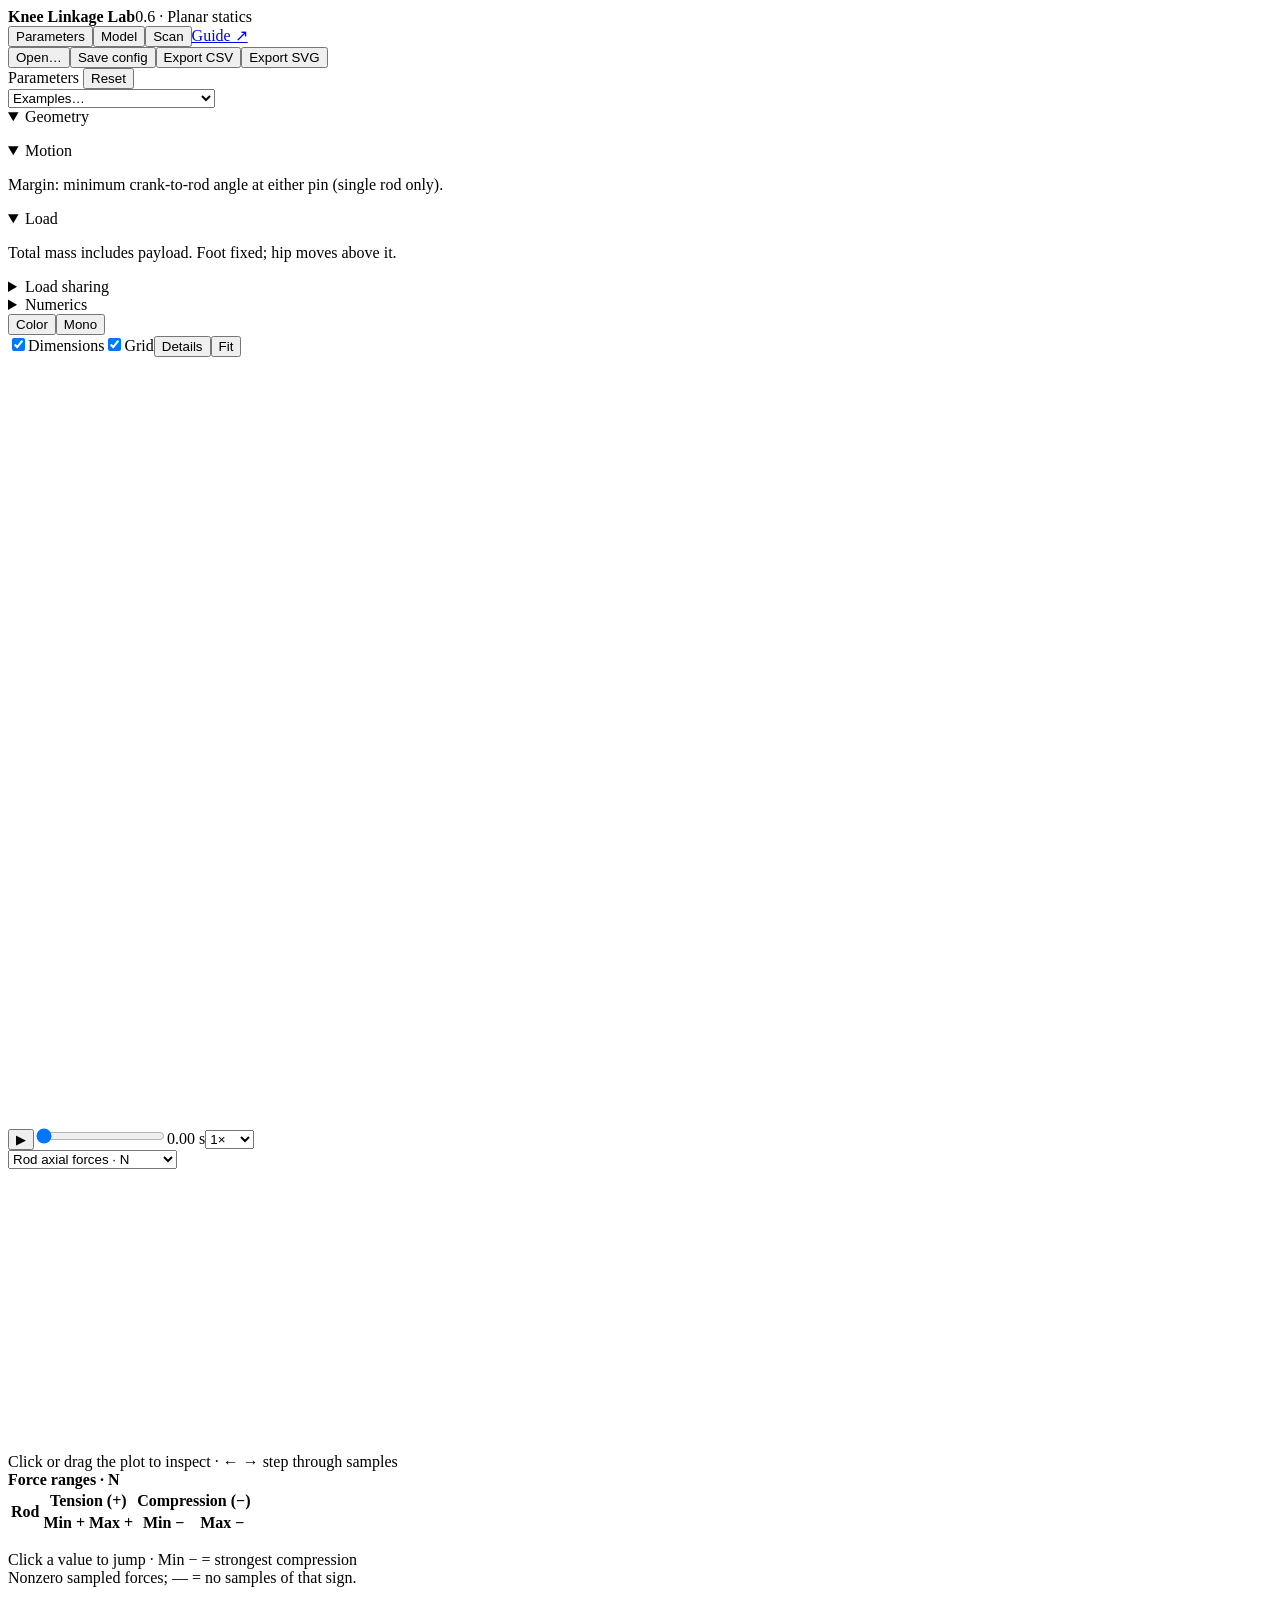
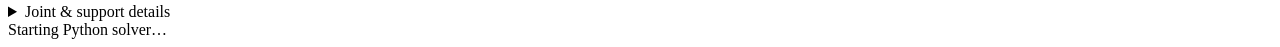
==== static/index.html @ b7beea9a "Add knee linkage workbench, examples and analytical tests" ====
<!doctype html>
<html lang="en"><head><meta charset="utf-8"><meta name="viewport" content="width=device-width,initial-scale=1"><title>Knee Linkage Lab</title><link rel="stylesheet" href="/style.css"></head>
<body class="lab-app">
<header><strong>Knee Linkage Lab</strong><span class="version">0.6 · Planar statics</span><nav><button id="showParameters" aria-expanded="false" aria-controls="properties">Parameters</button><button id="modelTab" class="active">Model</button><button id="scanTab">Scan</button><a href="/guide.html" target="_blank">Guide ↗</a></nav><div class="toolbar"><button id="loadConfig">Open…</button><input type="file" id="configFile" accept=".json" hidden><button id="saveConfig">Save config</button><button id="exportCsv">Export CSV</button><button id="exportSvg">Export SVG</button></div></header>
<div id="notice" role="alert" hidden></div>
<main id="modelView">
<button id="parameterBackdrop" aria-label="Close parameters" tabindex="-1" hidden></button>
<aside id="properties">
<div class="panel-title">Parameters <button id="reset" title="Restore example parameters">Reset</button></div>
<div class="preset-row"><select id="preset" aria-label="Example"><option value="custom">Examples…</option><option value="default">Two rods · squat / stand</option><option value="three">Three rods · 60° spacing</option><option value="reverse">Knee reversal · geometry study</option><option value="single">Single rod · four-bar</option></select></div>
<details open><summary>Geometry</summary><div id="geometryFields" class="fields"></div><p id="geometryHint" class="hint"></p></details>
<details open><summary>Motion</summary><div id="motionFields" class="fields"></div><p class="hint">Margin: minimum crank-to-rod angle at either pin (single rod only).</p></details>
<details open><summary>Load</summary><div id="loadFields" class="fields"></div><p class="hint">Total mass includes payload. Foot fixed; hip moves above it.</p></details>
<details><summary>Load sharing</summary><div id="stiffnessFields" class="fields"></div><p class="hint">Small axial compliance; no preload or clearance. N &gt; 0 means tension.</p></details>
<details><summary>Numerics</summary><div id="numericFields" class="fields"></div></details>
</aside>
<section class="workspace">
<section class="mechanism-pane" aria-label="Mechanism workspace">
<div class="canvas-heading"><div id="colorModeSwitch" class="mode-switch color-switch" role="radiogroup" aria-label="Color mode"><button type="button" role="radio" data-value="muted">Color</button><button type="button" role="radio" data-value="mono">Mono</button></div><select id="colorMode" aria-label="Color mode" hidden><option value="muted">Muted color</option><option value="mono">Monochrome</option></select><label><input id="dimensions" type="checkbox" checked>Dimensions</label><label><input id="grid" type="checkbox" checked>Grid</label><button id="showValues" aria-expanded="false" aria-controls="readoutsPanel" title="More joint and support values">Details</button><button id="fit">Fit</button></div>
<div id="motionRange" class="motion-range" hidden></div><div class="canvas-row"><div id="drawing"><svg id="mechanism" viewBox="0 0 760 460" role="img" aria-label="Planar knee linkage and fixed foot"></svg></div></div>
<div id="rodSelector" class="rod-selector" role="group" aria-label="Rod force overlays"></div><div class="transport"><button id="play" aria-label="Play cycle">▶</button><input id="frame" type="range" min="0" max="240" value="0" aria-label="Cycle frame"><output id="time">0.00 s</output><select id="playSpeed" aria-label="Playback speed"><option value="0.5">0.5×</option><option value="1" selected>1×</option><option value="2">2×</option></select></div>
</section>
<section class="analysis-pane" aria-label="Force analysis">
<div class="plot-heading"><select id="plotType" aria-label="Plot variable"><option value="forces">Rod axial forces · N</option><option value="torque">Input / knee torque · N·m</option><option value="reaction">Support resultants · N</option><option value="grf">Ground reaction · N</option><option value="speed">Input speed · rad/s</option><option value="height">Hip height · mm</option><option value="angle">Knee angle · deg</option></select><output id="cursorMeta" aria-label="Plot cursor"></output><div id="legend" aria-label="Current curve values"></div></div>
<svg id="chart" viewBox="0 0 1040 230" role="img" aria-label="Cycle plot. Click or drag to inspect; arrow keys step through samples." tabindex="0"></svg>
<div class="plot-help">Click or drag the plot to inspect · ← → step through samples</div>
<section class="force-ranges" aria-label="Rod force ranges"><div class="range-heading"><strong>Force ranges · N</strong><span id="rangeScope"></span></div><table id="forceRanges"><thead><tr><th rowspan="2" scope="col">Rod</th><th colspan="2" scope="colgroup">Tension (+)</th><th colspan="2" scope="colgroup">Compression (−)</th></tr><tr><th scope="col">Min +</th><th scope="col">Max +</th><th scope="col" title="Most negative: strongest compression">Min −</th><th scope="col" title="Least negative: closest to zero">Max −</th></tr></thead><tbody></tbody></table><p class="range-note">Click a value to jump · Min − = strongest compression<br>Nonzero sampled forces; — = no samples of that sign.</p></section>
<details id="readoutsPanel"><summary>Joint &amp; support details</summary><div id="readouts"><section class="detail-block"><div class="panel-title">Current frame</div><dl id="instant"></dl><table class="rod-table"><thead><tr><th>Rod</th><th>Axial force</th><th>State</th></tr></thead><tbody id="rodTable"></tbody></table></section><section class="detail-block"><div class="panel-title">Cycle peaks</div><dl id="peaks"></dl><details id="checks"><summary>Model checks</summary><div id="warnings"></div></details></section></div></details>
</section>
<footer id="status">Starting Python solver…</footer>
</section></main>
<main id="scanView" hidden>
<aside class="scan-controls"><div class="panel-title">Parameter grid</div><p class="hint">Comma-separated values. All candidates use compatible parallelograms.</p><div id="scanFields" class="fields"></div><div class="panel-title">Screening limits</div><p class="hint">Zero disables a limit. These are user limits, not verified component ratings.</p><div id="limitFields" class="fields"></div><button id="runScan" class="primary">Run scan</button><button id="scanExport" disabled>Export results</button></aside>
<section class="scan-results"><div class="panel-title">Candidates <span id="scanStatus">No scan yet</span></div><p class="hint">Ranked by peak rod load. “Pareto” compares rod load and crank radius only. A larger crank reduces rod force but does not increase torque in a 1:1 parallelogram.</p><div id="scanSummary"></div><div class="table-wrap"><table id="scanTable"><thead><tr><th>#</th><th>n</th><th>r [mm]</th><th>α [°]</th><th>d [mm]</th><th>s [mm]</th><th>δ [°]</th><th>Rod peak [N]</th><th>Input [N·m]</th><th>Knee support [N]</th><th>Front</th><th></th></tr></thead><tbody></tbody></table></div></section>
</main><script src="/app.js"></script></body></html>
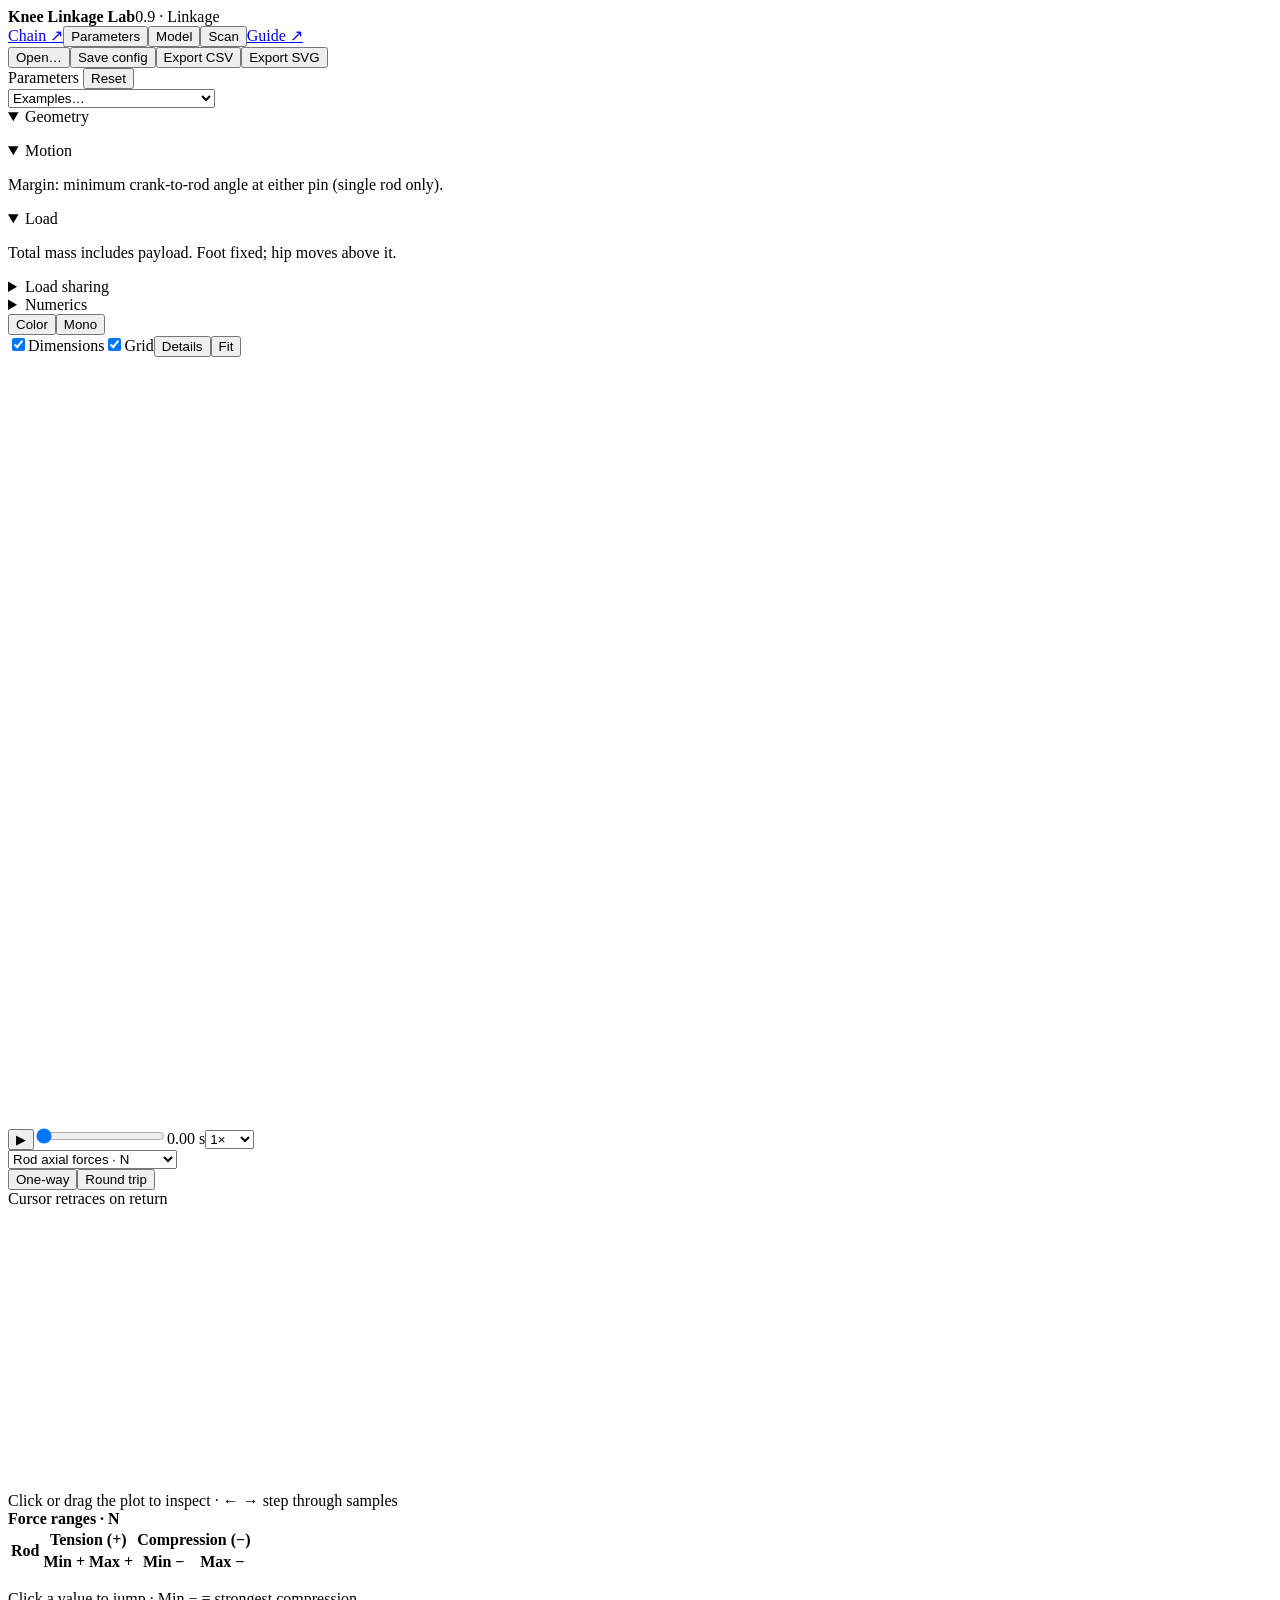
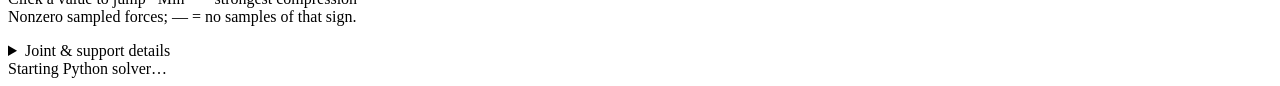
==== commit e71a5073: "Add v0.9 chain drive and idler analysis workbench" ====
--- a/static/index.html
+++ b/static/index.html
@@ -1,7 +1,7 @@
 <!doctype html>
 <html lang="en"><head><meta charset="utf-8"><meta name="viewport" content="width=device-width,initial-scale=1"><title>Knee Linkage Lab</title><link rel="stylesheet" href="/style.css"></head>
 <body class="lab-app">
-<header><strong>Knee Linkage Lab</strong><span class="version">0.6 · Planar statics</span><nav><button id="showParameters" aria-expanded="false" aria-controls="properties">Parameters</button><button id="modelTab" class="active">Model</button><button id="scanTab">Scan</button><a href="/guide.html" target="_blank">Guide ↗</a></nav><div class="toolbar"><button id="loadConfig">Open…</button><input type="file" id="configFile" accept=".json" hidden><button id="saveConfig">Save config</button><button id="exportCsv">Export CSV</button><button id="exportSvg">Export SVG</button></div></header>
+<header><strong>Knee Linkage Lab</strong><span class="version">0.9 · Linkage</span><nav><a href="/chain.html" class="chain-nav">Chain ↗</a><button id="showParameters" aria-expanded="false" aria-controls="properties">Parameters</button><button id="modelTab" class="active">Model</button><button id="scanTab">Scan</button><a href="/guide.html" target="_blank">Guide ↗</a></nav><div class="toolbar"><button id="loadConfig">Open…</button><input type="file" id="configFile" accept=".json" hidden><button id="saveConfig">Save config</button><button id="exportCsv">Export CSV</button><button id="exportSvg">Export SVG</button></div></header>
 <div id="notice" role="alert" hidden></div>
 <main id="modelView">
 <button id="parameterBackdrop" aria-label="Close parameters" tabindex="-1" hidden></button>
@@ -21,7 +21,12 @@
 <div id="rodSelector" class="rod-selector" role="group" aria-label="Rod force overlays"></div><div class="transport"><button id="play" aria-label="Play cycle">▶</button><input id="frame" type="range" min="0" max="240" value="0" aria-label="Cycle frame"><output id="time">0.00 s</output><select id="playSpeed" aria-label="Playback speed"><option value="0.5">0.5×</option><option value="1" selected>1×</option><option value="2">2×</option></select></div>
 </section>
 <section class="analysis-pane" aria-label="Force analysis">
-<div class="plot-heading"><select id="plotType" aria-label="Plot variable"><option value="forces">Rod axial forces · N</option><option value="torque">Input / knee torque · N·m</option><option value="reaction">Support resultants · N</option><option value="grf">Ground reaction · N</option><option value="speed">Input speed · rad/s</option><option value="height">Hip height · mm</option><option value="angle">Knee angle · deg</option></select><output id="cursorMeta" aria-label="Plot cursor"></output><div id="legend" aria-label="Current curve values"></div></div>
+<div class="plot-heading"><select id="plotType" aria-label="Plot variable"><option value="forces">Rod axial forces · N</option><option value="torque">Input / knee torque · N·m</option><option value="reaction">Support resultants · N</option><option value="grf">Ground reaction · N</option><option value="speed">Input speed · rad/s</option><option value="height">Hip height · mm</option><option value="angle">Knee angle · deg</option></select><output id="cursorMeta" aria-label="Plot cursor"></output><div class="plot-options"><div id="cycleModeSwitch" class="mode-switch" role="radiogroup" aria-label="Cycle plot mode"><button type="button" role="radio" data-value="oneway">One-way</button><button type="button" role="radio" data-value="roundtrip">Round trip</button></div><span id="cycleModeHint">Cursor retraces on return</span></div><div id="legend" aria-label="Current curve values"></div></div>
+<section id="motorPanel" class="motor-panel" aria-label="Input torque capacity" hidden>
+<div class="motor-fields"><label>Rated torque <span><input id="ratedTorque" type="number" min="0" step="any" aria-label="Motor module rated torque"> N·m</span></label><label>Extra reduction <span><input id="ratio" type="number" min="0.01" step="any" aria-label="Extra reduction ratio"> : 1</span></label><label>Efficiency <span><input id="efficiency" type="number" min="0.01" max="100" step="any" aria-label="Extra stage efficiency"> %</span></label></div>
+<div class="capacity-summary"><strong id="torqueCoverage" aria-live="polite"></strong><span id="torqueLimit"></span></div><div class="coverage-track" aria-hidden="true"><span id="coverageFill"></span></div>
+<p id="coverageDetail"></p><p class="capacity-note">Rated torque is at the motor-module output. Extra reduction only; 100% efficiency is ideal. Green: within the input torque limit. Speed and thermal limits need separate checks.</p>
+</section>
 <svg id="chart" viewBox="0 0 1040 230" role="img" aria-label="Cycle plot. Click or drag to inspect; arrow keys step through samples." tabindex="0"></svg>
 <div class="plot-help">Click or drag the plot to inspect · ← → step through samples</div>
 <section class="force-ranges" aria-label="Rod force ranges"><div class="range-heading"><strong>Force ranges · N</strong><span id="rangeScope"></span></div><table id="forceRanges"><thead><tr><th rowspan="2" scope="col">Rod</th><th colspan="2" scope="colgroup">Tension (+)</th><th colspan="2" scope="colgroup">Compression (−)</th></tr><tr><th scope="col">Min +</th><th scope="col">Max +</th><th scope="col" title="Most negative: strongest compression">Min −</th><th scope="col" title="Least negative: closest to zero">Max −</th></tr></thead><tbody></tbody></table><p class="range-note">Click a value to jump · Min − = strongest compression<br>Nonzero sampled forces; — = no samples of that sign.</p></section>
@@ -32,4 +37,4 @@
 <main id="scanView" hidden>
 <aside class="scan-controls"><div class="panel-title">Parameter grid</div><p class="hint">Comma-separated values. All candidates use compatible parallelograms.</p><div id="scanFields" class="fields"></div><div class="panel-title">Screening limits</div><p class="hint">Zero disables a limit. These are user limits, not verified component ratings.</p><div id="limitFields" class="fields"></div><button id="runScan" class="primary">Run scan</button><button id="scanExport" disabled>Export results</button></aside>
 <section class="scan-results"><div class="panel-title">Candidates <span id="scanStatus">No scan yet</span></div><p class="hint">Ranked by peak rod load. “Pareto” compares rod load and crank radius only. A larger crank reduces rod force but does not increase torque in a 1:1 parallelogram.</p><div id="scanSummary"></div><div class="table-wrap"><table id="scanTable"><thead><tr><th>#</th><th>n</th><th>r [mm]</th><th>α [°]</th><th>d [mm]</th><th>s [mm]</th><th>δ [°]</th><th>Rod peak [N]</th><th>Input [N·m]</th><th>Knee support [N]</th><th>Front</th><th></th></tr></thead><tbody></tbody></table></div></section>
-</main><script src="/app.js"></script></body></html>
+</main><script src="/analysis.js"></script><script src="/app.js"></script></body></html>
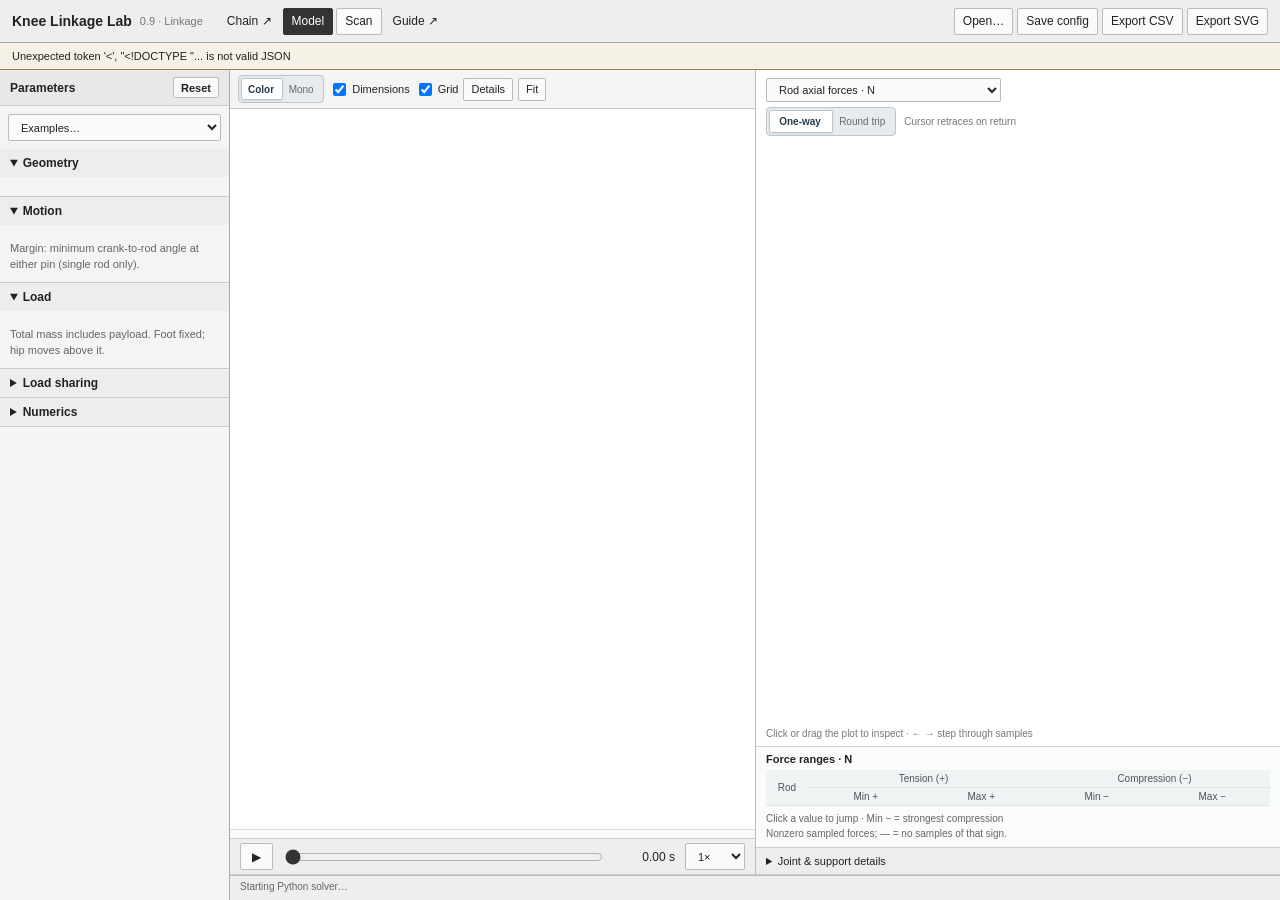
==== commit fa441c5f: "Deploy browser workbench on GitHub Pages with shared Python solvers Run the existing mechanics throu" ====
--- a/static/index.html
+++ b/static/index.html
@@ -1,7 +1,7 @@
 <!doctype html>
-<html lang="en"><head><meta charset="utf-8"><meta name="viewport" content="width=device-width,initial-scale=1"><title>Knee Linkage Lab</title><link rel="stylesheet" href="/style.css"></head>
+<html lang="en"><head><meta charset="utf-8"><meta name="viewport" content="width=device-width,initial-scale=1"><title>Knee Linkage Lab</title><link rel="stylesheet" href="./style.css"></head>
 <body class="lab-app">
-<header><strong>Knee Linkage Lab</strong><span class="version">0.9 · Linkage</span><nav><a href="/chain.html" class="chain-nav">Chain ↗</a><button id="showParameters" aria-expanded="false" aria-controls="properties">Parameters</button><button id="modelTab" class="active">Model</button><button id="scanTab">Scan</button><a href="/guide.html" target="_blank">Guide ↗</a></nav><div class="toolbar"><button id="loadConfig">Open…</button><input type="file" id="configFile" accept=".json" hidden><button id="saveConfig">Save config</button><button id="exportCsv">Export CSV</button><button id="exportSvg">Export SVG</button></div></header>
+<header><strong>Knee Linkage Lab</strong><span class="version">0.9 · Linkage</span><nav><a href="./chain.html" class="chain-nav">Chain ↗</a><button id="showParameters" aria-expanded="false" aria-controls="properties">Parameters</button><button id="modelTab" class="active">Model</button><button id="scanTab">Scan</button><a href="./guide.html" target="_blank">Guide ↗</a></nav><div class="toolbar"><button id="loadConfig">Open…</button><input type="file" id="configFile" accept=".json" hidden><button id="saveConfig">Save config</button><button id="exportCsv">Export CSV</button><button id="exportSvg">Export SVG</button></div></header>
 <div id="notice" role="alert" hidden></div>
 <main id="modelView">
 <button id="parameterBackdrop" aria-label="Close parameters" tabindex="-1" hidden></button>
@@ -37,4 +37,4 @@
 <main id="scanView" hidden>
 <aside class="scan-controls"><div class="panel-title">Parameter grid</div><p class="hint">Comma-separated values. All candidates use compatible parallelograms.</p><div id="scanFields" class="fields"></div><div class="panel-title">Screening limits</div><p class="hint">Zero disables a limit. These are user limits, not verified component ratings.</p><div id="limitFields" class="fields"></div><button id="runScan" class="primary">Run scan</button><button id="scanExport" disabled>Export results</button></aside>
 <section class="scan-results"><div class="panel-title">Candidates <span id="scanStatus">No scan yet</span></div><p class="hint">Ranked by peak rod load. “Pareto” compares rod load and crank radius only. A larger crank reduces rod force but does not increase torque in a 1:1 parallelogram.</p><div id="scanSummary"></div><div class="table-wrap"><table id="scanTable"><thead><tr><th>#</th><th>n</th><th>r [mm]</th><th>α [°]</th><th>d [mm]</th><th>s [mm]</th><th>δ [°]</th><th>Rod peak [N]</th><th>Input [N·m]</th><th>Knee support [N]</th><th>Front</th><th></th></tr></thead><tbody></tbody></table></div></section>
-</main><script src="/analysis.js"></script><script src="/app.js"></script></body></html>
+</main><script src="./runtime.js"></script><script src="./analysis.js"></script><script src="./app.js"></script></body></html>
--- a/static/style.css
+++ b/static/style.css
@@ -0,0 +1,156 @@
+:root{font-family:-apple-system,BlinkMacSystemFont,"Segoe UI",sans-serif;font-size:12px;color:#222;background:#f5f5f5;font-synthesis:none;--sidebar-width:230px;--app-header-height:43px}
+*{box-sizing:border-box}body{margin:0}[hidden]{display:none!important}
+button,input,select{font:inherit;color:inherit}button,a,input,select{outline-offset:2px}
+button,select{border:1px solid #bbb;border-radius:2px;background:#fafafa;padding:4px 8px;min-height:27px}
+button{cursor:pointer}button:hover{background:#e8e8e8}button:disabled{color:#999;cursor:default}
+.primary,button.active{background:#333;color:#fff;border-color:#333}a{color:inherit}
+.lab-app{height:100vh;height:100dvh;display:flex;flex-direction:column;overflow:hidden}
+.lab-app>header{display:flex;flex:none;flex-wrap:wrap;align-items:center;gap:8px;min-height:43px;padding:6px 12px;border-bottom:1px solid #aaa;background:#eee}
+header strong{font-size:14px;font-weight:600;white-space:nowrap}.version{color:#777;font-size:11px;white-space:nowrap}
+nav{display:flex;gap:3px;margin-left:8px;align-items:center}nav a{text-decoration:none;padding:6px 8px;white-space:nowrap}
+.toolbar{display:flex;gap:4px;margin-left:auto;flex-wrap:wrap}.toolbar button{white-space:nowrap}
+main{display:grid;grid-template-columns:var(--sidebar-width) minmax(0,1fr);flex:1;min-width:0;min-height:0;overflow:hidden}
+aside{background:#f4f4f4}.panel-title{padding:7px 10px;background:#e8e8e8;border-bottom:1px solid #ccc;display:flex;justify-content:space-between;align-items:center;font-weight:600;min-height:31px}
+.panel-title button{font-size:11px;padding:1px 7px;min-height:21px}
+#properties{min-height:0;overflow-y:auto;border-right:1px solid #aaa;overscroll-behavior:contain}
+#properties>.panel-title{position:sticky;top:0;z-index:2}
+.preset-row{padding:8px}.preset-row select{width:100%;font-size:11px}
+details{border-bottom:1px solid #ccc}summary{cursor:pointer;font-weight:600;padding:7px 10px;background:#ededed;font-size:12px}
+.fields{padding:5px 9px}.field{display:grid;grid-template-columns:minmax(0,1fr) 66px 25px;align-items:center;gap:5px;min-height:29px}
+.field label{font-size:11px}.field input,.field select{width:100%;min-width:0;border:1px solid #c7c7c7;border-radius:1px;background:white;padding:3px 4px;height:24px;text-align:right}
+.field select{text-align:left;grid-column:2/4}.field input:disabled{background:#eee;color:#888}.field .unit{font-size:10px;color:#777}
+.count-segments{grid-column:2/4;display:grid;grid-template-columns:repeat(3,1fr);gap:4px}
+.count-segments button{padding:2px;min-height:27px;background:white;border-color:#c3cbd0;font-size:11px}
+.count-segments button.lit{background:#dceaf2;color:#315d78;border-color:#7197ae;box-shadow:inset 0 -2px #7197ae}
+.count-segments button[aria-checked="true"]{font-weight:700}
+.angle-range{padding:5px 1px 7px;margin-bottom:4px;border-bottom:1px solid #ddd}
+.angle-range-heading{display:flex;justify-content:space-between;align-items:baseline;gap:6px;font-size:11px}
+.angle-range-heading output{font-size:10px;font-variant-numeric:tabular-nums;color:#54768a;white-space:nowrap}
+.angle-track{position:relative;height:29px;margin-top:3px;touch-action:none;cursor:ew-resize}
+.angle-track-base,.angle-track-fill{position:absolute;left:7px;right:7px;top:12px;height:5px;border-radius:2px;background:#d1d5d8;pointer-events:none}
+.angle-track-fill{right:auto;background:#709bb4}
+.angle-zero{position:absolute;left:50%;top:9px;height:11px;border-left:1px solid #9ca8b0;pointer-events:none}
+.angle-track input[type=range]{position:absolute;inset:0;width:100%;height:29px;margin:0;padding:0;appearance:none;-webkit-appearance:none;background:transparent;border:0;pointer-events:none;z-index:2}
+.angle-track input[type=range]:focus{outline:none;z-index:3}
+.angle-track input::-webkit-slider-runnable-track{background:transparent;border:0;height:5px}
+.angle-track input::-moz-range-track{background:transparent;border:0;height:5px}
+.angle-track input::-webkit-slider-thumb{-webkit-appearance:none;appearance:none;width:14px;height:22px;margin-top:-9px;background:#fafcfd;border:2px solid #547f9c;border-radius:3px;pointer-events:auto;cursor:ew-resize}
+.angle-track input::-moz-range-thumb{box-sizing:border-box;width:14px;height:22px;background:#fafcfd;border:2px solid #547f9c;border-radius:3px;pointer-events:auto;cursor:ew-resize}
+.angle-track input:focus-visible::-webkit-slider-thumb{outline:2px solid #547f9c;outline-offset:2px}
+.angle-track input:focus-visible::-moz-range-thumb{outline:2px solid #547f9c;outline-offset:2px}
+.angle-scale{display:flex;justify-content:space-between;padding:0 1px;font-size:9px;color:#777}
+.parameter-slider{padding:0 1px 5px}.parameter-slider input{display:block;width:100%;height:15px;margin:2px 0;accent-color:#547f9c;cursor:ew-resize}.parameter-slider input:disabled{cursor:default;opacity:.45}
+.mirror-bar{display:flex;justify-content:flex-end;margin-top:5px}.mirror-bar button{font-size:10px;min-height:23px;padding:2px 7px}
+#mirrorAngles[aria-pressed="true"]{color:#315d78;background:#dceaf2;border-color:#7197ae}
+.hint{font-size:11px;color:#666;line-height:1.45;margin:6px 10px 9px}#geometryHint{font-size:10px}
+.workspace{min-width:0;min-height:0;display:flex;flex-direction:column;overflow:auto;background:white;overscroll-behavior:contain}
+.mechanism-pane{display:flex;flex-direction:column;flex:none;min-width:0;height:clamp(350px,54dvh,620px);background:white}
+.canvas-heading{display:flex;flex:none;flex-wrap:wrap;align-items:center;gap:5px;padding:5px 8px;min-height:33px;border-bottom:1px solid #ccc;background:#f4f4f4}
+.canvas-heading label{display:flex;align-items:center;font-size:11px;gap:3px;white-space:nowrap}
+.canvas-heading button{font-size:11px;min-height:23px;padding:2px 7px}
+.mode-switch{--selected-index:0;position:relative;display:grid;grid-template-columns:repeat(2,minmax(0,1fr));padding:2px;border:1px solid #bcc5cb;border-radius:4px;background:#e7ebee;flex:none}
+.mode-switch::before{content:"";position:absolute;left:2px;top:2px;bottom:2px;width:calc((100% - 4px)/2);transform:translateX(calc(var(--selected-index)*100%));background:white;border:1px solid #b9c6ce;border-radius:2px;box-shadow:0 1px 2px #0001;transition:transform .14s ease;pointer-events:none}
+.canvas-heading .mode-switch button{position:relative;border:0;background:transparent;box-shadow:none;min-height:22px;padding:2px 7px;font-size:10px;white-space:nowrap;color:#626970}
+.canvas-heading .mode-switch button[aria-checked="true"]{color:#253d4b;font-weight:600}
+.mode-switch button:focus-visible{outline:2px solid #547f9c;outline-offset:1px}
+.color-switch button{min-width:39px}
+@media(prefers-reduced-motion:reduce){.mode-switch::before{transition:none}}
+.motion-range{flex:none;padding:6px 10px;font-size:11px;line-height:1.45;background:#faf6ed;border-bottom:1px solid #d9c9aa;color:#654d2e}
+.canvas-row{display:flex;flex:1;min-width:0;min-height:200px;overflow:hidden}
+#drawing{flex:1;min-width:0;min-height:0;position:relative}
+#mechanism{width:100%;height:100%;display:block;background:#fff}
+#mechanism [data-color-key]{transition:none}
+.rod-selector{display:flex;flex:none;flex-wrap:wrap;align-items:center;gap:6px;padding:4px 10px;border-top:1px solid #ddd;background:#fafafa}
+.selector-label{font-size:10px;color:#666;margin-right:2px}
+.rod-selector button{display:inline-flex;align-items:center;gap:5px;font-size:11px;min-height:25px;padding:2px 8px;background:white;border:1px solid #ccc;border-radius:2px}
+.rod-selector button.selected,#legend button[aria-pressed="true"]{border-color:#547F9C;background:#edf3f7;box-shadow:inset 0 -2px #547F9C}
+.rod-selector button:hover,#legend button:hover{background:#eef1f3}
+.transport{display:flex;flex:none;align-items:center;gap:10px;min-height:37px;border-top:1px solid #ccc;border-bottom:1px solid #ccc;padding:4px 10px;background:#eee}
+.transport input{flex:1;accent-color:#333;min-width:50px}.transport output{width:60px;text-align:right;font-variant-numeric:tabular-nums}.transport button{min-width:33px}.transport select{font-size:11px}
+.analysis-pane{display:flex;flex-direction:column;flex:none;min-width:0;min-height:0;background:white}
+.plot-heading{display:grid;flex:none;grid-template-columns:minmax(0,1fr) auto;gap:5px 8px;align-items:center;padding:8px 10px 4px}
+.plot-heading select{max-width:235px;width:100%;font-size:11px;min-height:23px}
+#cursorMeta{font-size:11px;font-variant-numeric:tabular-nums;color:#555;text-align:right;white-space:nowrap}
+#legend{grid-column:1/-1;display:flex;flex-wrap:wrap;gap:6px;margin:0}
+#legend .series-entry{display:grid;grid-template-columns:21px 1fr;align-items:center;gap:1px 5px;text-align:left;flex:1;min-width:105px;max-width:235px;padding:4px 7px;border:1px solid #ddd;border-radius:2px;background:#fafafa;font-size:10px}
+#legend button.series-entry{cursor:pointer;background:white}#legend button.series-entry[aria-pressed="true"]{border-color:#547F9C;background:#edf3f7}
+#legend .series-value{grid-column:1/-1;font-size:12px;font-weight:600;font-variant-numeric:tabular-nums;white-space:nowrap}
+#chart{display:block;flex:none;width:100%;height:clamp(210px,30dvh,350px);min-height:180px;background:#fff;cursor:crosshair;touch-action:none}
+.plot-help{flex:none;padding:0 10px 7px;color:#777;font-size:10px}
+.plot-options{grid-column:1/-1;display:flex;align-items:center;gap:8px;flex-wrap:wrap}
+.plot-options .mode-switch button{position:relative;border:0;background:transparent;box-shadow:none;padding:2px 8px;min-height:23px;font-size:10px;color:#626970}
+.plot-options .mode-switch button[aria-checked="true"]{color:#253d4b;font-weight:600}
+#cycleModeHint{font-size:10px;color:#777}
+.motor-panel{flex:none;background:#f8fbf9;border-top:1px solid #dce5df;border-bottom:1px solid #dce5df;padding:7px 10px 6px}
+.motor-fields{display:grid;grid-template-columns:repeat(3,minmax(0,1fr));gap:7px;font-size:10px}
+.motor-fields label{display:flex;flex-direction:column;gap:3px;color:#555}
+.motor-fields label>span{display:flex;align-items:center;gap:4px;white-space:nowrap}
+.motor-fields input{width:100%;min-width:0;max-width:100px;border:1px solid #bfcac3;background:white;border-radius:2px;height:25px;padding:3px 5px;font-size:12px;color:#222;font-variant-numeric:tabular-nums}
+.motor-fields input:invalid{border-color:#a86c4b;background:#fff7f1}
+.capacity-summary{display:flex;align-items:baseline;justify-content:space-between;gap:4px 10px;flex-wrap:wrap;margin-top:8px;font-variant-numeric:tabular-nums;font-size:11px}
+.capacity-summary strong{color:#34745b;font-weight:600}.capacity-summary span{color:#53645a;font-size:10px}
+.coverage-track{height:4px;background:#dfe7e2;border-radius:2px;overflow:hidden;margin-top:5px}.coverage-track span{display:block;width:0;height:100%;background:#6fa58b}
+#coverageDetail,.capacity-note{font-size:10px;line-height:1.4;margin:5px 0 0;color:#666}
+.force-ranges{flex:none;border-top:1px solid #cdd4d8;background:#fafbfc;padding:6px 10px}
+.range-heading{display:flex;justify-content:space-between;gap:8px;align-items:center;margin-bottom:5px;font-size:11px}
+.range-heading strong{font-weight:600}.range-heading span{font-size:10px;color:#666}
+#forceRanges{border-collapse:collapse;table-layout:fixed;width:100%;font-size:11px;font-variant-numeric:tabular-nums;background:white}
+#forceRanges th,#forceRanges td{text-align:center;padding:3px 2px;border-bottom:1px solid #e1e5e7;white-space:nowrap}
+#forceRanges thead th{background:#f0f3f4;color:#4b555c;font-size:10px}#forceRanges thead tr:first-child th:first-child{width:42px}
+#forceRanges tbody th{border-left:2px solid transparent;background:white}#forceRanges tr.selected th{border-left-color:var(--rod-color);background:#edf3f7}
+#forceRanges button{font-size:11px;font-variant-numeric:tabular-nums;background:transparent;border:1px solid transparent;min-height:25px;padding:2px 3px;border-radius:2px;width:100%}
+#forceRanges button:hover,#forceRanges button:focus-visible{background:#eaf0f4;border-color:#b8c9d3}
+#forceRanges button.at-cursor{background:#edf3f7;text-decoration:underline;text-underline-offset:3px}
+.range-note{margin:5px 0 0;font-size:10px;line-height:1.5;color:#666}
+#readoutsPanel{flex:none;border-top:1px solid #ccc;background:#fafafa}#readoutsPanel>summary{font-size:11px;font-weight:500}
+#readouts{display:grid;grid-template-columns:repeat(2,minmax(0,1fr));max-height:260px;overflow:auto;font-size:11px}
+.detail-block{min-width:0}.detail-block+.detail-block{border-left:1px solid #ddd}
+dl{margin:7px 9px;display:grid;grid-template-columns:minmax(0,1fr) auto;gap:6px}dt{color:#666}dd{margin:0;font-variant-numeric:tabular-nums}
+.rod-table{width:100%;font-size:10px;border-collapse:collapse;margin-bottom:10px}th{text-align:left;font-weight:500;color:#666;background:#f0f0f0}td,th{padding:6px;border-bottom:1px solid #ddd;white-space:nowrap}
+#checks summary{font-size:11px}#warnings{padding:3px 9px;font-size:10px;line-height:1.4;color:#555}#warnings p{margin:7px 0}
+footer{flex:none;font-size:10px;color:#666;background:#eee;border-top:1px solid #bbb;padding:5px 10px;min-height:25px}
+#notice{flex:none;padding:7px 12px;border-bottom:1px solid #9b8057;background:#f6f1e6;font-size:11px}
+#showParameters{display:none}#parameterBackdrop{display:none}
+svg text{font-family:-apple-system,BlinkMacSystemFont,"Segoe UI",sans-serif;fill:#333;font-size:11px}
+svg .construction{stroke:#aaa;stroke-dasharray:5 4;fill:none;stroke-width:1}svg .grid-line{stroke:#eee;stroke-width:1}
+svg .dim{stroke:#888;stroke-width:.8;fill:none}svg .rod{stroke:#111;stroke-width:1.8;fill:none}svg .joint{fill:white;stroke:#111;stroke-width:1.2}svg .body-line{stroke:#555;stroke-width:1.4;fill:none}
+.scan-controls{border-right:1px solid #aaa;overflow:auto}.scan-controls .field{grid-template-columns:90px 1fr 23px}.scan-controls .field input{font-size:10px}.scan-controls>button{margin:10px 5px 5px 10px}
+.scan-results{min-width:0;min-height:0;background:white;overflow:auto}.scan-results>.hint{max-width:800px}.table-wrap{overflow:auto}
+#scanTable{border-collapse:collapse;width:100%;font-size:11px}#scanTable td,#scanTable th{padding:8px}#scanTable tr:hover td{background:#f4f4f4}
+#scanSummary{padding:7px 10px;line-height:1.5;font-size:11px}#scanStatus{font-weight:400;font-size:11px}
+/* Wide landscape: both primary views remain inside the available height. */
+@media(min-width:1050px) and (min-aspect-ratio:4/3){
+ .workspace{display:grid;grid-template-columns:minmax(0,1fr) minmax(390px,1fr);grid-template-rows:minmax(0,1fr) auto;overflow:hidden}
+ .mechanism-pane{grid-column:1;grid-row:1;height:auto;min-height:0;overflow:hidden}
+ .analysis-pane{grid-column:2;grid-row:1;border-left:1px solid #bbb;overflow-y:auto;overscroll-behavior:contain}
+ #chart{flex:1 1 240px;height:240px;min-height:180px}
+ .workspace>footer{grid-column:1/-1;grid-row:2}
+}
+@media(min-width:1700px){:root{--sidebar-width:255px}}
+@media(max-width:1200px){.version{display:none}:root{--sidebar-width:220px}.toolbar{gap:3px}.toolbar button{padding:4px 6px}header strong{font-size:13px}nav{margin-left:0}}
+@media(max-width:950px){.lab-app>header{gap:5px;padding:6px 8px}.toolbar button{font-size:11px}nav button,nav a{font-size:11px}.field label{font-size:10px}}
+/* Narrow windows use the whole workspace width; parameters open as a drawer. */
+@media(max-width:760px){
+ #modelView{grid-template-columns:minmax(0,1fr)}#showParameters{display:inline-block}
+ #properties{display:none;position:fixed;z-index:31;left:0;top:var(--app-header-height);bottom:0;width:min(285px,calc(100vw - 30px));box-shadow:4px 0 16px #0002}
+ .parameters-open #properties{display:block}
+ #parameterBackdrop{display:block;position:fixed;z-index:30;left:0;right:0;top:var(--app-header-height);bottom:0;width:100%;border:0;border-radius:0;background:#0003}
+ .lab-app>header{padding:5px 7px;gap:4px}.toolbar{margin-left:auto}header strong{font-size:12px}
+ nav{gap:2px}nav a{padding:5px}.toolbar button,nav button{padding:4px 5px}
+ .mechanism-pane{height:clamp(350px,54dvh,500px)}.canvas-heading{gap:4px;padding:5px 8px}
+ .range-heading{align-items:baseline}#cursorMeta{font-size:10px}.plot-heading select{font-size:10px}
+ #scanView{grid-template-columns:190px minmax(0,1fr)}
+}
+@media(max-width:450px){
+ .toolbar{width:100%;margin-left:0}#legend .series-entry{min-width:90px}
+ #readouts{grid-template-columns:1fr}.detail-block+.detail-block{border-left:0;border-top:1px solid #ddd}
+ .range-heading{flex-wrap:wrap}.plot-heading{gap:5px}.canvas-heading{gap:4px}
+}
+/* Standalone guide keeps normal document scrolling. */
+.guide{max-width:940px;margin:30px auto;padding:0 30px;background:white;line-height:1.75;font-size:14px}
+.guide h1{font:26px Georgia,serif}.guide h2{font:20px Georgia,serif;border-bottom:1px solid #ccc;padding-bottom:6px;margin-top:32px}.guide h3{font-size:15px}
+.guide table{border-collapse:collapse;width:100%;font-size:12px}.guide th,.guide td{white-space:normal}.guide code,.guide pre{font-family:ui-monospace,monospace;font-size:12px}
+.guide pre{padding:12px;background:#f4f4f4;overflow:auto}.guide .equation{font-family:Georgia,serif;font-size:17px;border-left:2px solid #777;padding:8px 15px;background:#fafafa}
+.guide img{max-width:100%;max-height:400px;object-fit:contain}.guide p{margin:12px 0}.guide li{margin:5px 0}
+
+.runtime-status{position:fixed;z-index:1000;left:50%;bottom:22px;transform:translateX(-50%);display:flex;align-items:center;gap:12px;max-width:calc(100vw - 24px);width:max-content;padding:10px 14px;background:#fff;border:1px solid #aab5b7;border-radius:6px;box-shadow:0 3px 16px #0002;font-size:13px}.runtime-status span{max-width:460px}.runtime-status button{flex:none}
